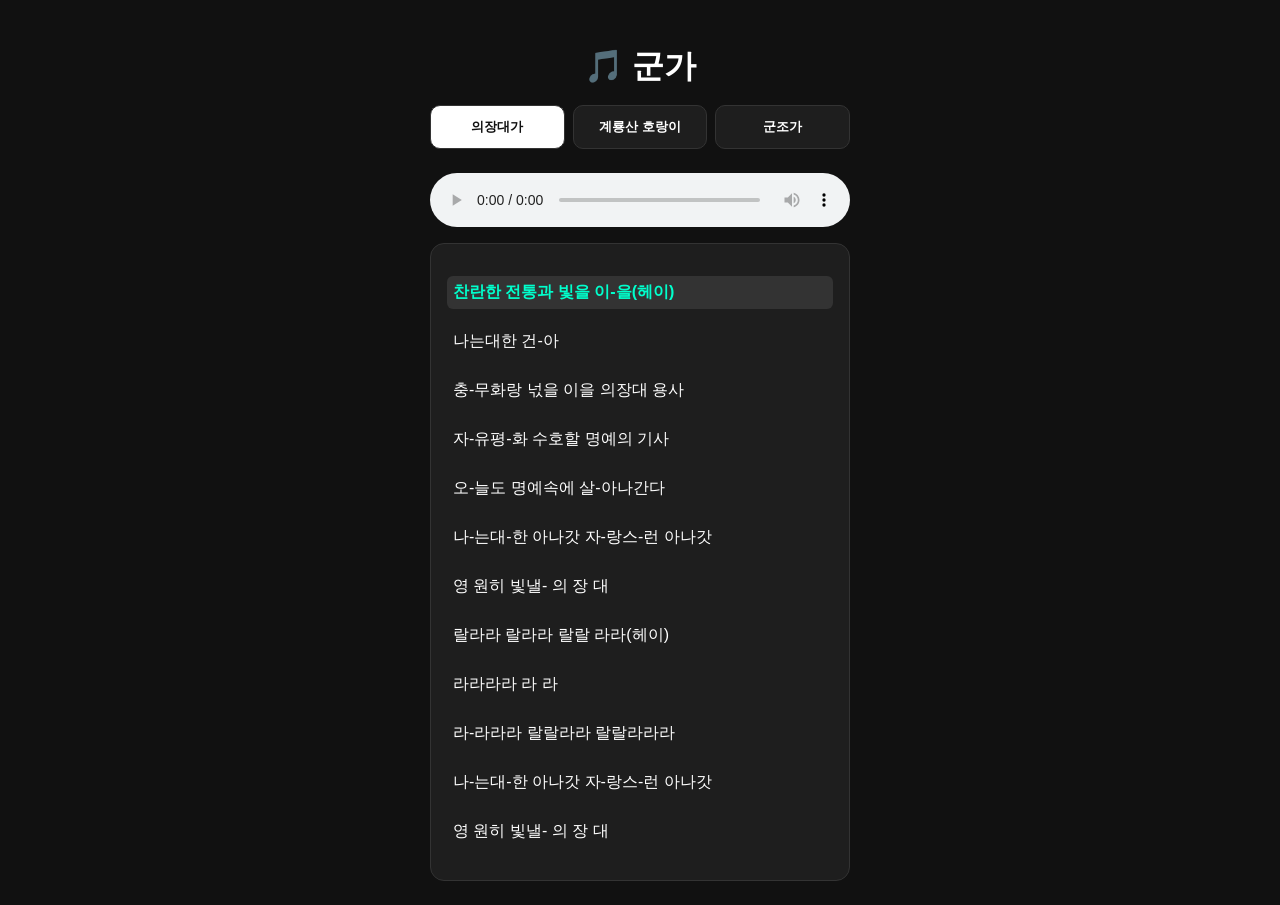
==== index.html @ df6b76a7 "Add files via upload" ====
<!DOCTYPE html>
<html lang="ko">
<head>
  <meta charset="UTF-8" />
  <meta name="viewport" content="width=device-width, initial-scale=1.0" />
  <title>군가</title>
  <link rel="stylesheet" href="song.css" />
  <script src="song.js" defer></script>
</head>
<body>

<div class="container">
  <h1>🎵 군가</h1>

  <div class="song-tabs">
    <button class="tab active" data-song="song1">의장대가</button>
    <button class="tab" data-song="song2">계룡산 호랑이</button>
    <button class="tab" data-song="song3">군조가</button>
  </div>

  <!-- ✅ 플레이어 하나만 -->
  <audio id="player" controls></audio>

  <div class="lyrics">

    <div class="song active" id="song1">
      <p data-time="0">찬란한 전통과 빛을 이-을(헤이)</p>
      <p data-time="5">나는대한 건-아</p>
      <p data-time="8">충-무화랑 넋을 이을 의장대 용사</p>
      <p data-time="16">자-유평-화 수호할 명예의 기사</p>
      <p data-time="23">오-늘도 명예속에 살-아나간다</p>
      <p data-time="30">나-는대-한 아나갓 자-랑스-런 아나갓</p>
      <p data-time="37">영 원히 빛낼- 의 장 대</p>
      <p data-time="45">랄라라 랄라라 랄랄 라라(헤이)</p>
      <p data-time="49">라라라라 라 라</p>
      <p data-time="52">라-라라라 랄랄라라 랄랄라라라</p>
      <p data-time="59">나-는대-한 아나갓 자-랑스-런 아나갓</p>
      <p data-time="65">영 원히 빛낼- 의 장 대</p>
    </div>

    <div class="song" id="song2">
      <p data-time="0">계룡산 정기뻗어 여기에 맺히고</p>
      <p data-time="8">백-두화랑 정통받은 대한육군 의장대</p>
      <p data-time="15">작-렬하는 태양속에 빛나는 호랑이마크</p>
      <p data-time="23">반-짝이는 행사모에 모든걸 걸었다</p>
      <p data-time="30">(야성) 야성 (패기) 패기</p>
      <p data-time="34">(헤이) 펄펄끓는 눈동자</p>
      <p data-time="37">행사에 목숨걸고 명예에 죽고사는</p>
      <p data-time="41">육 (군) 의 (장) 대</p>
      <p data-time="45">의식은 전투처럼 훈련은 실전같이</p>
      <p data-time="49">육 (육) 군 (군) 의 (의) 장 (장) 대 (대)</p>
      <p data-time="52">의장대</p>
    </div>

    <div class="song" id="song3">
      <p data-time="0">반짝이는 백철모-에 / 명예를 걸고요</p>
      <p data-time="7">(붐빠붐빠 붐빠붐빠) 행진 속에 / 청춘은 갑니다</p>
      <p data-time="15">처-녀 열아홉살 / 아름다운 꿈 속에는</p>
      <p data-time="21">(라이라이라이라이 차-차차)</p>
      <p data-time="26">(라이라이라이라이 차-차차)</p>
      <p data-time="29">돌아가는 엠모 원-에 / 멋쟁이 용사들</p>
      <p data-time="37">당신만이 그리워-서 / 생각을 합니다</p>
      <p data-time="44">오 늘은 어딜가서 행 사를 하고</p>
      <p data-time="48">내 일은 어딜가서 파 티를 하나</p>
      <p data-time="52">우리들은 서이너이 아 나 갓 아나갓 의장대 용사들 신사들 사자들 호랑이</p>
      <p data-time="60">멋지구나 부기</p>
      <p data-time="62">노래하며 춤을추자 립빠빠 립빠 립빠</p>
      
    </div>

  </div>
</div>

</body>
</html>
---- song.css ----
body {
  background: #111;
  color: #fff;
  font-family: sans-serif;
}

.container {
  max-width: 420px;
  margin: 0 auto;
  padding: 16px;
}

h1 {
  text-align: center;
  margin-bottom: 16px;
}

.song-tabs {
  display: flex;
  gap: 8px;
  margin-bottom: 12px;
}

.tab {
  flex: 1;
  padding: 12px;
  background: #1e1e1e;
  border: 1px solid #333;
  border-radius: 10px;
  color: #fff;
  font-weight: bold;
}

.tab.active {
  background: #fff;
  color: #111;
}

audio {
  width: 100%;
  margin: 12px 0;
}

.lyrics {
  background: #1e1e1e;
  border-radius: 14px;
  padding: 16px;
  border: 1px solid #333;
}

.song {
  display: none;
}

.song.active {
  display: block;
}

.song p {
  padding: 8px;
  border-radius: 6px;
}

.song p:active {
  background: #333;
}
.song p {
  cursor: pointer;
  padding: 6px;
  border-radius: 6px;
}

.song p.active {
  background: #333;
  color: #00ffcc;
  font-weight: bold;
}
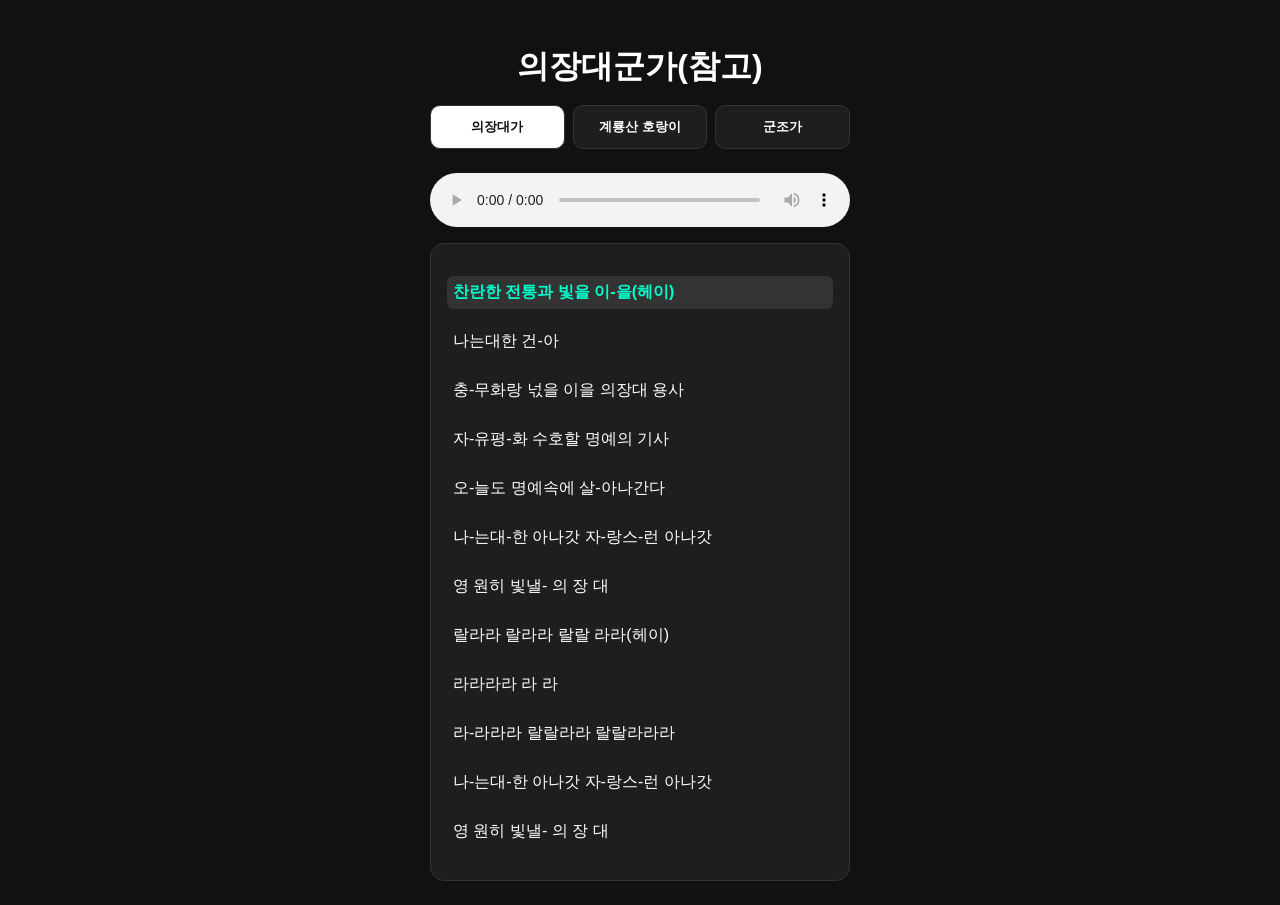
==== commit fb8c98de: "Update index.html" ====
--- a/index.html
+++ b/index.html
@@ -10,7 +10,7 @@
 <body>
 
 <div class="container">
-  <h1>🎵 군가</h1>
+  <h1>의장대군가(참고)</h1>
 
   <div class="song-tabs">
     <button class="tab active" data-song="song1">의장대가</button>
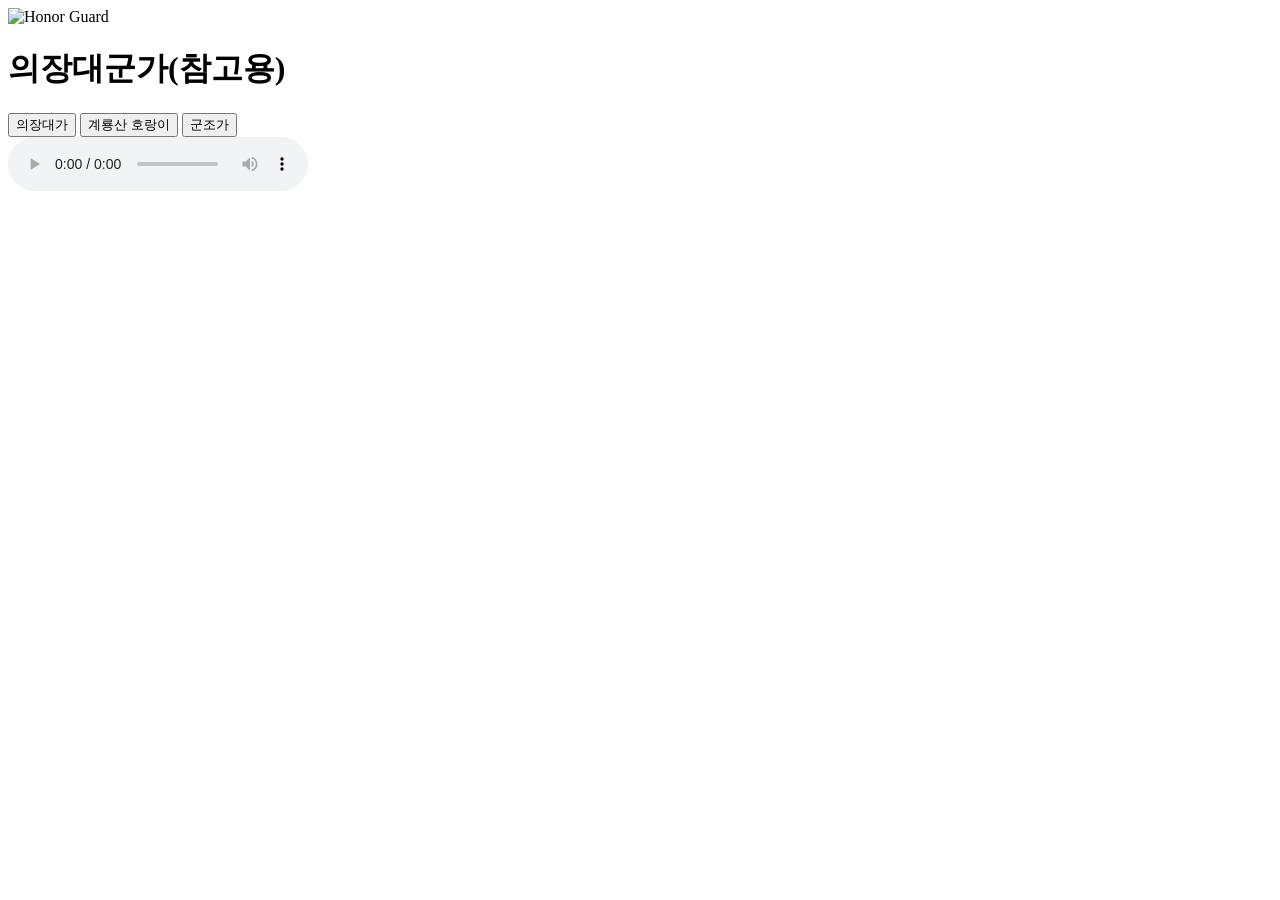
==== commit 2fc28b63: "Update index.html" ====
--- a/index.html
+++ b/index.html
@@ -1,75 +1,40 @@
-<!DOCTYPE html>
-<html lang="ko">
-<head>
-  <meta charset="UTF-8" />
-  <meta name="viewport" content="width=device-width, initial-scale=1.0" />
-  <title>군가</title>
-  <link rel="stylesheet" href="song.css" />
-  <script src="song.js" defer></script>
-</head>
 <body>
 
-<div class="container">
-  <h1>의장대군가(참고)</h1>
-
-  <div class="song-tabs">
-    <button class="tab active" data-song="song1">의장대가</button>
-    <button class="tab" data-song="song2">계룡산 호랑이</button>
-    <button class="tab" data-song="song3">군조가</button>
+  <!-- 인트로 로딩 화면 -->
+  <div id="loading-screen">
+    <img src="tiger-logo.png" alt="Honor Guard">
   </div>
 
-  <!-- ✅ 플레이어 하나만 -->
-  <audio id="player" controls></audio>
+  <!-- 군가 화면 -->
+  <div class="container">
+    <h1>의장대군가(참고용)</h1>
 
-  <div class="lyrics">
-
-    <div class="song active" id="song1">
-      <p data-time="0">찬란한 전통과 빛을 이-을(헤이)</p>
-      <p data-time="5">나는대한 건-아</p>
-      <p data-time="8">충-무화랑 넋을 이을 의장대 용사</p>
-      <p data-time="16">자-유평-화 수호할 명예의 기사</p>
-      <p data-time="23">오-늘도 명예속에 살-아나간다</p>
-      <p data-time="30">나-는대-한 아나갓 자-랑스-런 아나갓</p>
-      <p data-time="37">영 원히 빛낼- 의 장 대</p>
-      <p data-time="45">랄라라 랄라라 랄랄 라라(헤이)</p>
-      <p data-time="49">라라라라 라 라</p>
-      <p data-time="52">라-라라라 랄랄라라 랄랄라라라</p>
-      <p data-time="59">나-는대-한 아나갓 자-랑스-런 아나갓</p>
-      <p data-time="65">영 원히 빛낼- 의 장 대</p>
+    <div class="song-tabs">
+      <button class="tab active" data-song="song1">의장대가</button>
+      <button class="tab" data-song="song2">계룡산 호랑이</button>
+      <button class="tab" data-song="song3">군조가</button>
     </div>
 
-    <div class="song" id="song2">
-      <p data-time="0">계룡산 정기뻗어 여기에 맺히고</p>
-      <p data-time="8">백-두화랑 정통받은 대한육군 의장대</p>
-      <p data-time="15">작-렬하는 태양속에 빛나는 호랑이마크</p>
-      <p data-time="23">반-짝이는 행사모에 모든걸 걸었다</p>
-      <p data-time="30">(야성) 야성 (패기) 패기</p>
-      <p data-time="34">(헤이) 펄펄끓는 눈동자</p>
-      <p data-time="37">행사에 목숨걸고 명예에 죽고사는</p>
-      <p data-time="41">육 (군) 의 (장) 대</p>
-      <p data-time="45">의식은 전투처럼 훈련은 실전같이</p>
-      <p data-time="49">육 (육) 군 (군) 의 (의) 장 (장) 대 (대)</p>
-      <p data-time="52">의장대</p>
+    <audio id="player" controls></audio>
+
+    <div class="lyrics">
+
+      <div class="song active" id="song1">
+        <!-- 기존 song.html의 가사 그대로 -->
+      </div>
+
+      <div class="song" id="song2">
+        <!-- 기존 song.html의 가사 그대로 -->
+      </div>
+
+      <div class="song" id="song3">
+        <!-- 기존 song.html의 가사 그대로 -->
+      </div>
+
     </div>
+  </div>
 
-    <div class="song" id="song3">
-      <p data-time="0">반짝이는 백철모-에 / 명예를 걸고요</p>
-      <p data-time="7">(붐빠붐빠 붐빠붐빠) 행진 속에 / 청춘은 갑니다</p>
-      <p data-time="15">처-녀 열아홉살 / 아름다운 꿈 속에는</p>
-      <p data-time="21">(라이라이라이라이 차-차차)</p>
-      <p data-time="26">(라이라이라이라이 차-차차)</p>
-      <p data-time="29">돌아가는 엠모 원-에 / 멋쟁이 용사들</p>
-      <p data-time="37">당신만이 그리워-서 / 생각을 합니다</p>
-      <p data-time="44">오 늘은 어딜가서 행 사를 하고</p>
-      <p data-time="48">내 일은 어딜가서 파 티를 하나</p>
-      <p data-time="52">우리들은 서이너이 아 나 갓 아나갓 의장대 용사들 신사들 사자들 호랑이</p>
-      <p data-time="60">멋지구나 부기</p>
-      <p data-time="62">노래하며 춤을추자 립빠빠 립빠 립빠</p>
-      
-    </div>
-
-  </div>
-</div>
+  <script src="loading.js"></script>
+  <script src="song.js"></script>
 
 </body>
-</html>
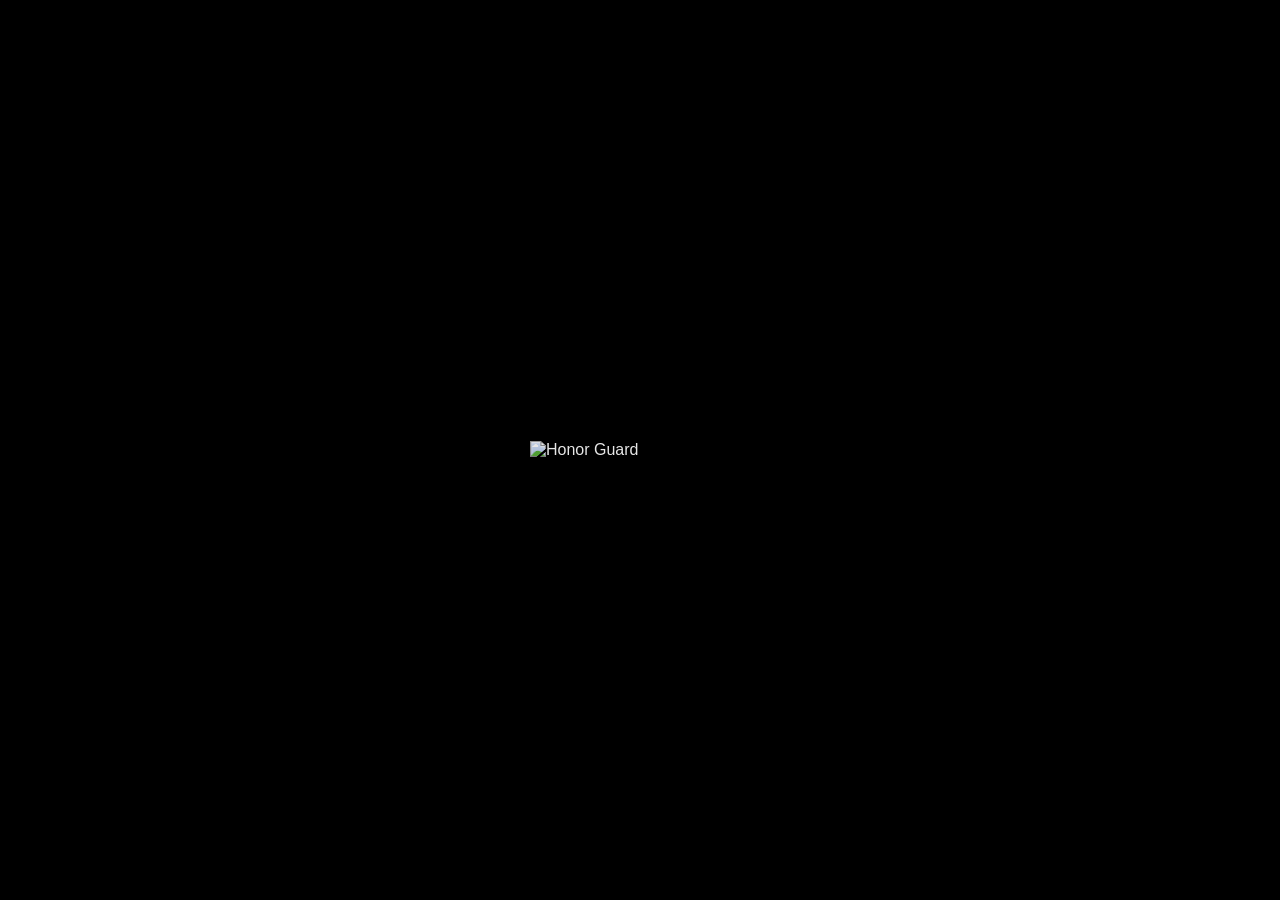
==== commit a8ae11d5: "Update index.html" ====
--- a/index.html
+++ b/index.html
@@ -1,3 +1,19 @@
+<!DOCTYPE html>
+<html lang="ko">
+
+<head>
+  <meta charset="UTF-8">
+  <meta name="viewport" content="width=device-width, initial-scale=1.0">
+
+  <title>의장대 군가</title>
+
+  <!-- 군가 디자인 -->
+  <link rel="stylesheet" href="song.css">
+
+  <!-- 인트로 디자인 -->
+  <link rel="stylesheet" href="loading.css">
+</head>
+
 <body>
 
   <!-- 인트로 로딩 화면 -->
@@ -7,34 +23,91 @@
 
   <!-- 군가 화면 -->
   <div class="container">
+
     <h1>의장대군가(참고용)</h1>
 
     <div class="song-tabs">
-      <button class="tab active" data-song="song1">의장대가</button>
-      <button class="tab" data-song="song2">계룡산 호랑이</button>
-      <button class="tab" data-song="song3">군조가</button>
+
+      <button class="tab active" data-song="song1">
+        의장대가
+      </button>
+
+      <button class="tab" data-song="song2">
+        계룡산 호랑이
+      </button>
+
+      <button class="tab" data-song="song3">
+        군조가
+      </button>
+
     </div>
 
+    <!-- 음악 플레이어 -->
     <audio id="player" controls></audio>
 
+    <!-- 가사 -->
     <div class="lyrics">
 
       <div class="song active" id="song1">
-        <!-- 기존 song.html의 가사 그대로 -->
+
+        <p data-time="0">찬란한 전통과 빛을 이-을(헤이)</p>
+        <p data-time="5">나는대한 건-아</p>
+        <p data-time="8">충-무화랑 넋을 이을 의장대 용사</p>
+        <p data-time="16">자-유평-화 수호할 명예의 기사</p>
+        <p data-time="23">오-늘도 명예속에 살-아나간다</p>
+        <p data-time="30">나-는대-한 아나갓 자-랑스-런 아나갓</p>
+        <p data-time="37">영 원히 빛낼- 의 장 대</p>
+        <p data-time="45">랄라라 랄라라 랄랄 라라(헤이)</p>
+        <p data-time="49">라라라라 라 라</p>
+        <p data-time="52">라-라라라 랄랄라라 랄랄라라라</p>
+        <p data-time="59">나-는대-한 아나갓 자-랑스-런 아나갓</p>
+        <p data-time="65">영 원히 빛낼- 의 장 대</p>
+
       </div>
 
+
       <div class="song" id="song2">
-        <!-- 기존 song.html의 가사 그대로 -->
+
+        <p data-time="0">계룡산 정기뻗어 여기에 맺히고</p>
+        <p data-time="8">백-두화랑 정통받은 대한육군 의장대</p>
+        <p data-time="15">작-렬하는 태양속에 빛나는 호랑이마크</p>
+        <p data-time="23">반-짝이는 행사모에 모든걸 걸었다</p>
+        <p data-time="30">(야성) 야성 (패기) 패기</p>
+        <p data-time="34">(헤이) 펄펄끓는 눈동자</p>
+        <p data-time="37">행사에 목숨걸고 명예에 죽고사는</p>
+        <p data-time="41">육 (군) 의 (장) 대</p>
+        <p data-time="45">의식은 전투처럼 훈련은 실전같이</p>
+        <p data-time="49">육 (육) 군 (군) 의 (의) 장 (장) 대 (대)</p>
+        <p data-time="52">의장대</p>
+
       </div>
 
+
       <div class="song" id="song3">
-        <!-- 기존 song.html의 가사 그대로 -->
+
+        <p data-time="0">반짝이는 백철모-에 / 명예를 걸고요</p>
+        <p data-time="7">(붐빠붐빠 붐빠붐빠) 행진 속에 / 청춘은 갑니다</p>
+        <p data-time="15">처-녀 열아홉살 / 아름다운 꿈 속에는</p>
+        <p data-time="21">(라이라이라이라이 차-차차)</p>
+        <p data-time="26">(라이라이라이라이 차-차차)</p>
+        <p data-time="29">돌아가는 엠모 원-에 / 멋쟁이 용사들</p>
+        <p data-time="37">당신만이 그리워-서 / 생각을 합니다</p>
+        <p data-time="44">오 늘은 어딜가서 행 사를 하고</p>
+        <p data-time="48">내 일은 어딜가서 파 티를 하나</p>
+        <p data-time="52">우리들은 서이너이 아 나 갓 아나갓 의장대 용사들 신사들 사자들 호랑이</p>
+        <p data-time="60">멋지구나 부기</p>
+        <p data-time="62">노래하며 춤을추자 립빠빠 립빠 립빠</p>
+
       </div>
 
     </div>
+
   </div>
 
+
+  <!-- 기능 -->
   <script src="loading.js"></script>
   <script src="song.js"></script>
 
 </body>
+</html>
--- a/song.css
+++ b/song.css
@@ -0,0 +1,78 @@
+body {
+  background: #111;
+  color: #fff;
+  font-family: sans-serif;
+}
+
+.container {
+  max-width: 420px;
+  margin: 0 auto;
+  padding: 16px;
+}
+
+h1 {
+  text-align: center;
+  margin-bottom: 16px;
+}
+
+.song-tabs {
+  display: flex;
+  gap: 8px;
+  margin-bottom: 12px;
+}
+
+.tab {
+  flex: 1;
+  padding: 12px;
+  background: #1e1e1e;
+  border: 1px solid #333;
+  border-radius: 10px;
+  color: #fff;
+  font-weight: bold;
+}
+
+.tab.active {
+  background: #fff;
+  color: #111;
+}
+
+audio {
+  width: 100%;
+  margin: 12px 0;
+}
+
+.lyrics {
+  background: #1e1e1e;
+  border-radius: 14px;
+  padding: 16px;
+  border: 1px solid #333;
+}
+
+.song {
+  display: none;
+}
+
+.song.active {
+  display: block;
+}
+
+.song p {
+  padding: 8px;
+  border-radius: 6px;
+}
+
+.song p:active {
+  background: #333;
+}
+.song p {
+  cursor: pointer;
+  padding: 6px;
+  border-radius: 6px;
+}
+
+.song p.active {
+  background: #333;
+  color: #00ffcc;
+  font-weight: bold;
+}
+
--- a/loading.css
+++ b/loading.css
@@ -0,0 +1,20 @@
+#loading-screen {
+  position: fixed;
+  inset: 0;
+  background-color: #000;
+  z-index: 9999;
+
+  display: flex;
+  justify-content: center;
+  align-items: center;
+}
+
+#loading-screen img {
+  width: 40vw;
+  max-width: 220px;
+  min-width: 120px;
+  height: auto;
+
+  opacity: 0.9;
+  animation: pulse 1.8s ease-in-out infinite;
+}
